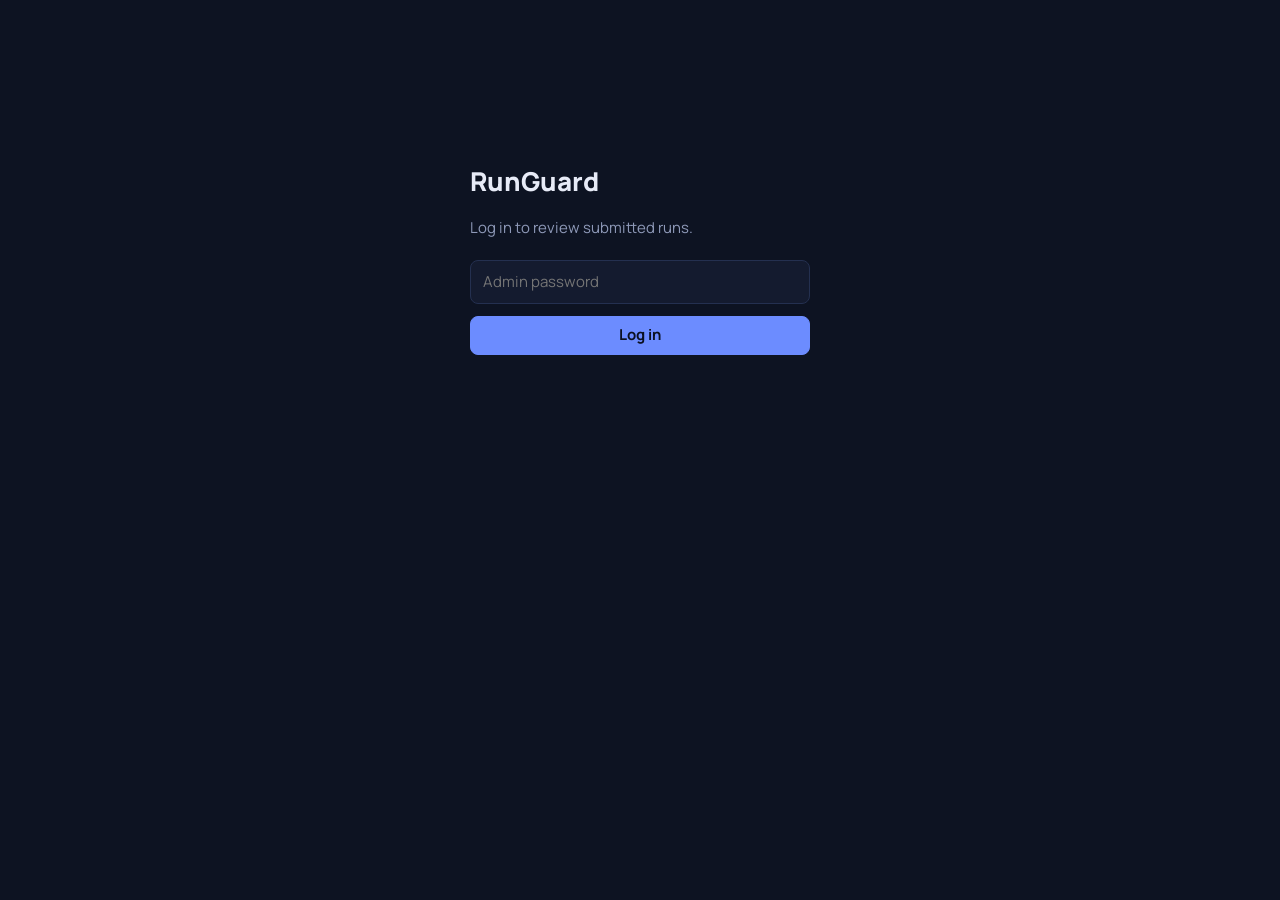
==== index.html @ 5ec19f97 "V1 site base untested" ====
<!doctype html>
<html lang="en"><head><meta charset="utf-8"><meta name="viewport" content="width=device-width,initial-scale=1">
<title>RunGuard review</title>
<link rel="preconnect" href="https://fonts.googleapis.com"><link rel="preconnect" href="https://fonts.gstatic.com" crossorigin>
<link href="https://fonts.googleapis.com/css2?family=Manrope:wght@400;500;700;800&display=swap" rel="stylesheet">
<link rel="stylesheet" href="style.css"></head><body>
<form class="login" id="login"><h1>RunGuard</h1><p>Log in to review submitted runs.</p>
  <input id="tok" type="password" placeholder="Admin password" autocomplete="current-password" aria-label="Admin password">
  <button class="btn primary" id="in" type="submit">Log in</button><p id="msg" role="alert"></p></form>
<div id="app" hidden>
  <div class="bar"><h1>RunGuard review</h1><button class="btn" id="refresh">Refresh</button><button class="btn" id="out">Log out</button></div>
  <main>
    <div class="tools"><div class="tabs" id="tabs"></div>
      <input type="search" id="q" placeholder="Search player, map or reason" aria-label="Search runs">
      <label><input type="checkbox" id="pend"> Pending only</label></div>
    <div id="list"></div>
  </main>
</div>
<div id="veil"></div><aside id="drawer" aria-label="Run details"></aside>
<script src="app.js"></script></body></html>
---- style.css ----
:root{--bg:#0d1322;--panel:#141b2f;--panel2:#1b2442;--line:#243050;--text:#e7ebf7;--mute:#8e99b8;--accent:#6c8cff;--red:#ff6b7a;--amber:#ffb85c;--green:#52d9a3;color-scheme:dark}
*{box-sizing:border-box}[hidden]{display:none!important}
body{margin:0;background:var(--bg);color:var(--text);font:15px/1.5 Manrope,system-ui,sans-serif;font-variant-numeric:tabular-nums}
button,input{font:inherit;color:inherit}button{cursor:pointer}
:focus-visible{outline:2px solid var(--accent);outline-offset:2px}
.bar{display:flex;align-items:center;gap:16px;padding:14px 24px;border-bottom:1px solid var(--line)}
.bar h1{font-size:18px;font-weight:800;margin:0;flex:1;letter-spacing:-.01em}
.btn{background:var(--panel2);border:1px solid var(--line);border-radius:8px;padding:7px 14px}.btn:hover{border-color:var(--accent)}
.btn.primary{background:var(--accent);border-color:var(--accent);color:#0b1020;font-weight:700}
main{max-width:1080px;margin:0 auto;padding:24px}
.login{max-width:340px;margin:18vh auto;display:grid;gap:12px}.login h1{margin:0 0 4px;font-size:26px;font-weight:800}
.login p{margin:0 0 8px;color:var(--mute)}.login input,.tools input[type=search],#note{background:var(--panel);border:1px solid var(--line);border-radius:8px;padding:10px 12px;width:100%}
#msg{color:var(--red);min-height:1.4em;margin:0}
.tools{display:flex;flex-wrap:wrap;gap:12px;align-items:center;margin-bottom:16px}
.tabs{display:flex;gap:4px;background:var(--panel);border:1px solid var(--line);border-radius:10px;padding:4px}
.tab{background:none;border:0;border-radius:7px;padding:7px 14px;color:var(--mute);font-weight:500}
.tab i{font-style:normal;margin-left:8px;font-size:12px;background:var(--panel2);padding:1px 7px;border-radius:9px}
.tab.on{background:var(--panel2);color:var(--text)}.tab.on i{background:var(--accent);color:#0b1020;font-weight:700}
.tools input[type=search]{flex:1;min-width:180px;width:auto}.tools label{color:var(--mute);display:flex;gap:6px;align-items:center}
.run{display:grid;grid-template-columns:minmax(0,1.3fr) 130px minmax(0,2fr) 120px;gap:16px;align-items:center;padding:14px 16px 14px 20px;margin-bottom:8px;background:var(--panel);border:1px solid var(--line);border-radius:10px;position:relative;cursor:pointer}
.run:hover{border-color:#37457a}.run::before{content:"";position:absolute;left:0;top:10px;bottom:10px;width:4px;border-radius:0 4px 4px 0;background:var(--green)}
.run.flagged::before{background:var(--red)}.run.review::before{background:var(--amber)}
.who b,.time{font-weight:700}.who span,.time span{display:block;color:var(--mute);font-weight:400;font-size:13px;overflow:hidden;text-overflow:ellipsis;white-space:nowrap}
.why{display:flex;flex-wrap:wrap;gap:6px}.why em,.pills em{font-style:normal;font-size:12.5px;background:var(--panel2);border:1px solid var(--line);padding:2px 10px;border-radius:99px}
.run.flagged .why em{border-color:#7a2f3b;color:#ffb3bb}.run.review .why em{border-color:#7a5a2a;color:#ffd9a3}.ok{color:var(--mute);font-size:13px}
.rv{font-size:13px;color:var(--mute);text-align:right}.rv.confirmed_cheat{color:var(--red);font-weight:700}.rv.cleared{color:var(--green)}
.empty{color:var(--mute);padding:40px 0;text-align:center}
#veil{position:fixed;inset:0;background:#0008;opacity:0;pointer-events:none;transition:opacity .2s}#veil.on{opacity:1;pointer-events:auto}
#drawer{position:fixed;top:0;right:0;bottom:0;width:min(540px,100%);background:var(--panel);border-left:1px solid var(--line);padding:24px;overflow:auto;transform:translateX(100%);transition:transform .22s}
#drawer.open{transform:none}#drawer h2{margin:0;font-size:22px;font-weight:800}.sub{color:var(--mute);margin:2px 0 14px;word-break:break-all}
.grid{display:grid;grid-template-columns:repeat(3,1fr);gap:8px;margin:16px 0}.m{background:var(--bg);border:1px solid var(--line);border-radius:8px;padding:8px 12px}
.m span{display:block;color:var(--mute);font-size:12.5px}.m b{font-size:18px}
.pills{display:flex;flex-wrap:wrap;gap:6px}h3{font-size:14px;margin:22px 0 8px;color:var(--mute);font-weight:700}
.acts{display:flex;gap:8px;flex-wrap:wrap;margin:14px 0 8px}.btn.red{border-color:#7a2f3b;color:#ffb3bb}.btn.green{border-color:#2f6f57;color:#9ff0cf}
ul.ev{list-style:none;margin:0;padding:0}.ev li{display:grid;grid-template-columns:54px 1fr;gap:8px;padding:6px 0;border-bottom:1px solid var(--line);font-size:13.5px}
.ev li>span{color:var(--mute)}.ev .FLAG b{color:var(--red)}.ev .WARN b{color:var(--amber)}
details{margin-top:18px}summary{cursor:pointer;color:var(--mute)}pre{background:var(--bg);padding:10px;border-radius:8px;overflow:auto;max-height:280px;font-size:12px}
@media(max-width:760px){.run{grid-template-columns:1fr auto}.why{grid-column:1/-1}.rv{text-align:left}.grid{grid-template-columns:repeat(2,1fr)}}
@media(prefers-reduced-motion:reduce){#drawer,#veil{transition:none}}
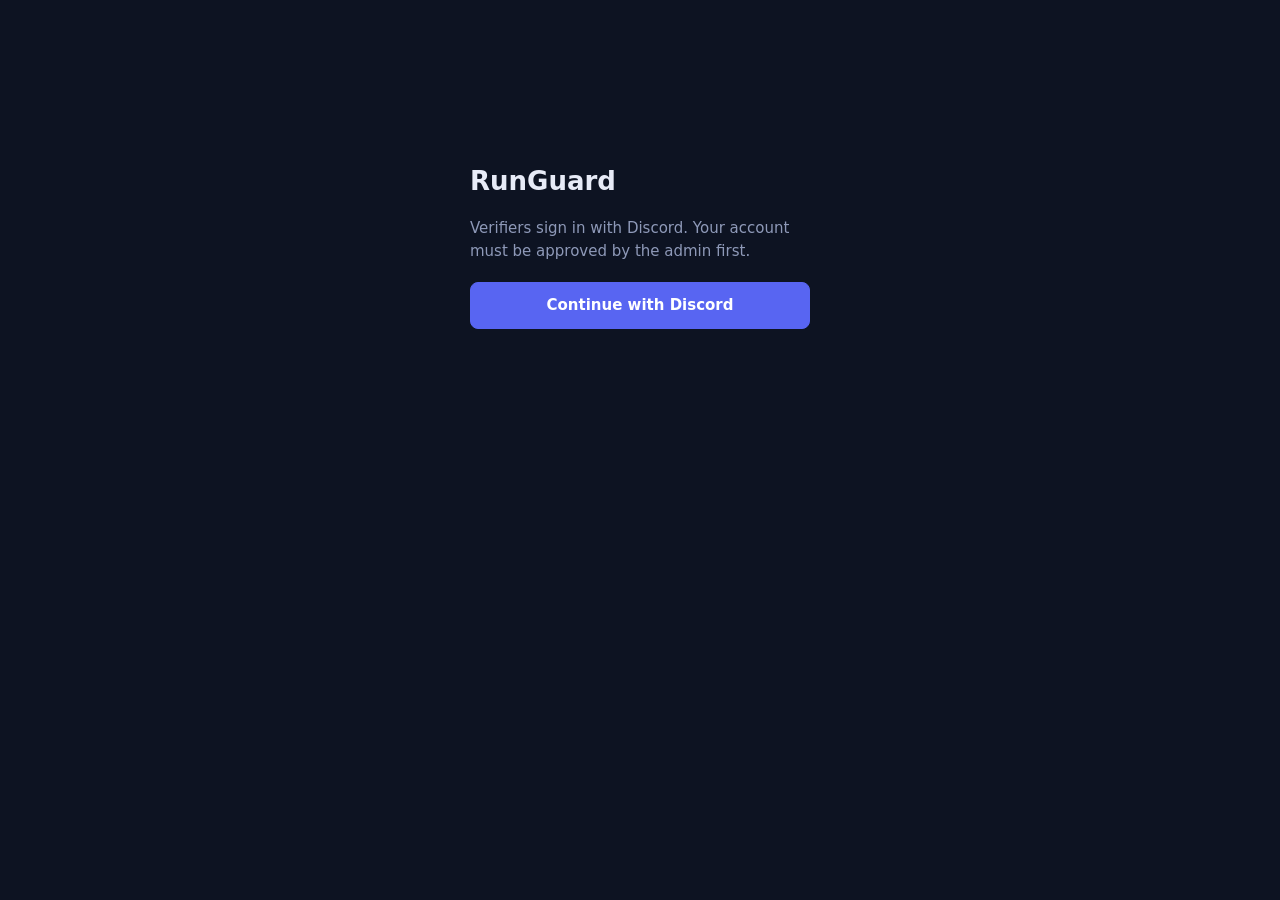
==== commit 11e42ebb: "V2 LOGIN discord login UNTESTED" ====
--- a/index.html
+++ b/index.html
@@ -1,14 +1,16 @@
 <!doctype html>
 <html lang="en"><head><meta charset="utf-8"><meta name="viewport" content="width=device-width,initial-scale=1">
+<meta http-equiv="Content-Security-Policy" content="default-src 'none'; script-src 'self'; style-src 'self' https://fonts.googleapis.com; font-src https://fonts.gstatic.com; connect-src https://runguard-api.runguard-database.workers.dev; base-uri 'none'; form-action 'none'">
+<meta name="referrer" content="no-referrer"><meta name="robots" content="noindex">
 <title>RunGuard review</title>
 <link rel="preconnect" href="https://fonts.googleapis.com"><link rel="preconnect" href="https://fonts.gstatic.com" crossorigin>
 <link href="https://fonts.googleapis.com/css2?family=Manrope:wght@400;500;700;800&display=swap" rel="stylesheet">
-<link rel="stylesheet" href="style.css"></head><body>
-<form class="login" id="login"><h1>RunGuard</h1><p>Log in to review submitted runs.</p>
-  <input id="tok" type="password" placeholder="Admin password" autocomplete="current-password" aria-label="Admin password">
-  <button class="btn primary" id="in" type="submit">Log in</button><p id="msg" role="alert"></p></form>
+<link rel="stylesheet" href="style.css">
+</head><body>
+<div class="login" id="login"><h1>RunGuard</h1><p>Verifiers sign in with Discord. Your account must be approved by the admin first.</p>
+  <a class="btn discord" id="dc" href="#">Continue with Discord</a><p id="msg" role="alert"></p></div>
 <div id="app" hidden>
-  <div class="bar"><h1>RunGuard review</h1><button class="btn" id="refresh">Refresh</button><button class="btn" id="out">Log out</button></div>
+  <div class="bar"><h1>RunGuard review</h1><span class="me" id="me"></span><button class="btn" id="refresh">Refresh</button><button class="btn" id="out">Log out</button></div>
   <main>
     <div class="tools"><div class="tabs" id="tabs"></div>
       <input type="search" id="q" placeholder="Search player, map or reason" aria-label="Search runs">
@@ -17,4 +19,4 @@
   </main>
 </div>
 <div id="veil"></div><aside id="drawer" aria-label="Run details"></aside>
-<script src="app.js"></script></body></html>
+<script src="common.js"></script><script src="app.js"></script></body></html>
--- a/style.css
+++ b/style.css
@@ -37,3 +37,23 @@
 details{margin-top:18px}summary{cursor:pointer;color:var(--mute)}pre{background:var(--bg);padding:10px;border-radius:8px;overflow:auto;max-height:280px;font-size:12px}
 @media(max-width:760px){.run{grid-template-columns:1fr auto}.why{grid-column:1/-1}.rv{text-align:left}.grid{grid-template-columns:repeat(2,1fr)}}
 @media(prefers-reduced-motion:reduce){#drawer,#veil{transition:none}}
+
+/* --- v2 additions --- */
+.btn.discord{display:block;text-align:center;background:#5865f2;border-color:#5865f2;color:#fff;font-weight:700;padding:11px 14px;text-decoration:none}
+.btn.discord:hover{background:#4752c4}
+.btn:disabled{opacity:.4;cursor:default}
+.bar .me{color:var(--mute);font-size:14px}
+.btn.close{float:right}
+.bar .tabs{margin-right:auto}
+.card{background:var(--panel);border:1px solid var(--line);border-radius:12px;padding:18px 20px;margin-bottom:16px}
+.card h2{margin:0 0 8px;font-size:17px;font-weight:800}.dim{color:var(--mute);font-size:13px}
+.addf{display:flex;gap:8px;flex-wrap:wrap;margin-top:10px}
+.addf input,#dbt{background:var(--bg);border:1px solid var(--line);border-radius:8px;padding:9px 12px;flex:1;min-width:160px}
+#dbt{flex:0 0 auto}#addmsg{color:var(--red);margin:8px 0 0;min-height:1.2em}
+.scroll{overflow:auto}.tbl{width:100%;border-collapse:collapse;font-size:13.5px}
+.tbl th{text-align:left;color:var(--mute);font-weight:700;padding:8px 10px;border-bottom:1px solid var(--line);white-space:nowrap}
+.tbl td{padding:8px 10px;border-bottom:1px solid var(--line);vertical-align:middle;max-width:340px}
+.tbl td .dim{display:block}.tbl code{font-size:12.5px}.act{white-space:nowrap}.act .btn{padding:4px 10px;font-size:13px;margin-right:4px}
+.badge{font-size:12px;padding:2px 10px;border-radius:99px;border:1px solid var(--line);background:var(--panel2)}
+.badge.verifier{color:var(--green);border-color:#2f6f57}.badge.pending{color:var(--amber);border-color:#7a5a2a}.badge.blocked{color:var(--red);border-color:#7a2f3b}
+.dbbar{display:flex;gap:10px;align-items:center;flex-wrap:wrap;margin-bottom:12px}.dbbar .dim{flex:1}
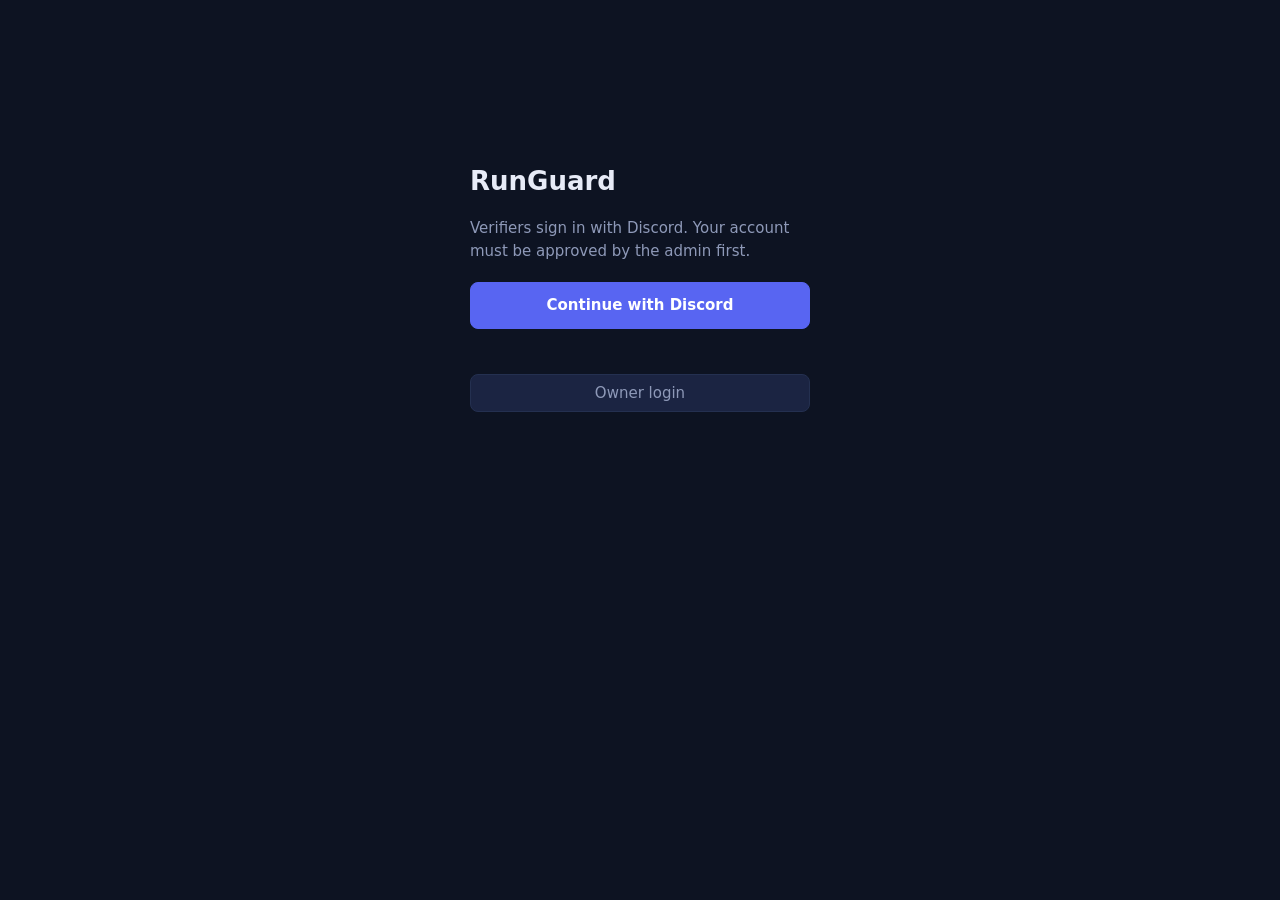
==== commit c1d77a70: "V4 plugin compatibility test" ====
--- a/index.html
+++ b/index.html
@@ -8,7 +8,8 @@
 <link rel="stylesheet" href="style.css">
 </head><body>
 <div class="login" id="login"><h1>RunGuard</h1><p>Verifiers sign in with Discord. Your account must be approved by the admin first.</p>
-  <a class="btn discord" id="dc" href="#">Continue with Discord</a><p id="msg" role="alert"></p></div>
+  <a class="btn discord" id="dc" href="#">Continue with Discord</a><p id="msg" role="alert"></p>
+  <a class="btn owner-link" href="owner.html">Owner login</a></div>
 <div id="app" hidden>
   <div class="bar"><h1>RunGuard review</h1><span class="me" id="me"></span><button class="btn" id="refresh">Refresh</button><button class="btn" id="out">Log out</button></div>
   <main>
--- a/style.css
+++ b/style.css
@@ -57,3 +57,7 @@
 .badge{font-size:12px;padding:2px 10px;border-radius:99px;border:1px solid var(--line);background:var(--panel2)}
 .badge.verifier{color:var(--green);border-color:#2f6f57}.badge.pending{color:var(--amber);border-color:#7a5a2a}.badge.blocked{color:var(--red);border-color:#7a2f3b}
 .dbbar{display:flex;gap:10px;align-items:center;flex-wrap:wrap;margin-bottom:12px}.dbbar .dim{flex:1}
+
+/* --- v3 additions --- */
+.owner-link{display:block;text-align:center;text-decoration:none;color:var(--mute)}
+.sr{position:absolute;left:-9999px;width:1px;height:1px;opacity:0}
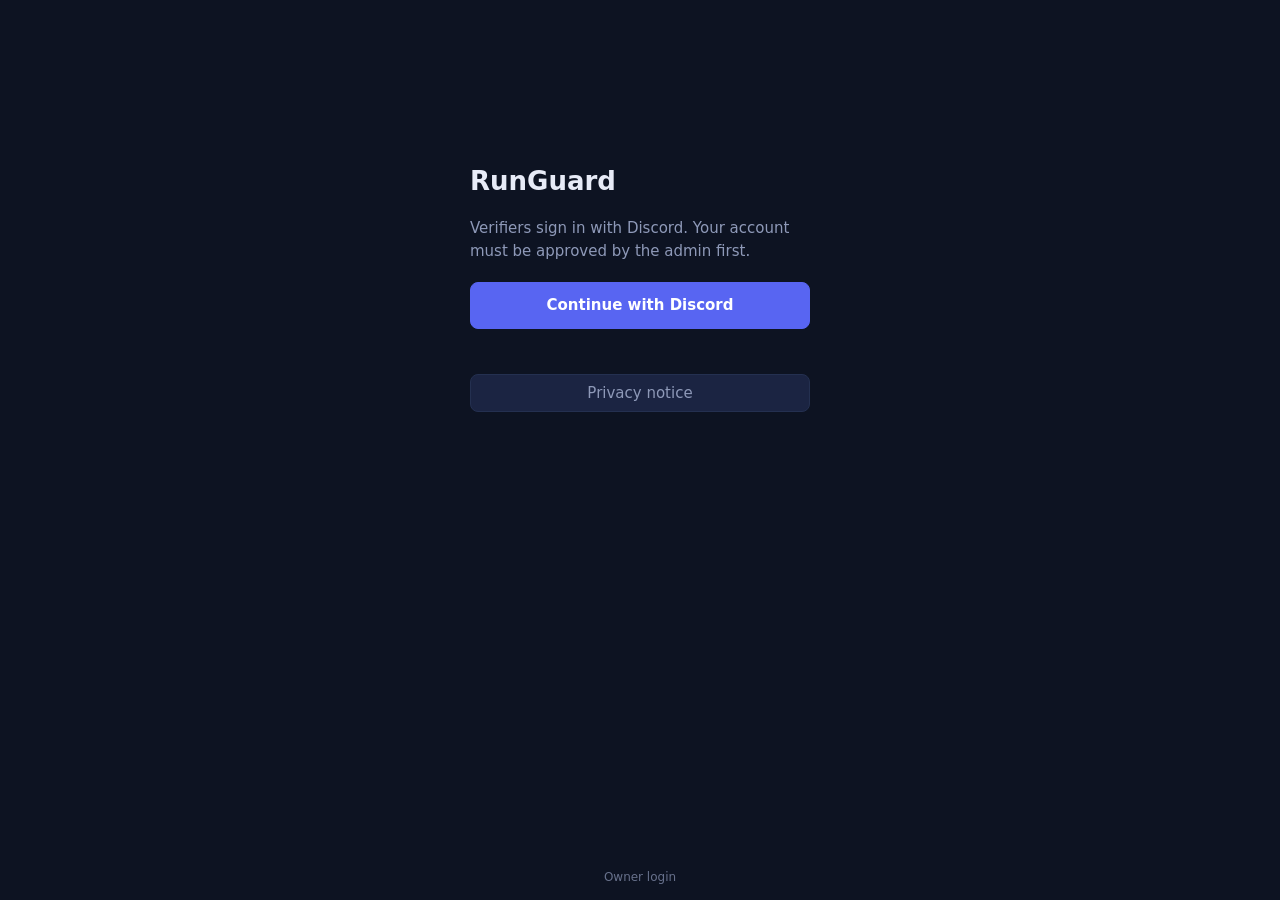
==== commit 2de93d69: "v6 added privacy notice" ====
--- a/index.html
+++ b/index.html
@@ -9,7 +9,7 @@
 </head><body>
 <div class="login" id="login"><h1>RunGuard</h1><p>Verifiers sign in with Discord. Your account must be approved by the admin first.</p>
   <a class="btn discord" id="dc" href="#">Continue with Discord</a><p id="msg" role="alert"></p>
-  <a class="btn owner-link" href="owner.html">Owner login</a></div>
+  <a class="btn plain" href="privacy.html">Privacy notice</a></div>
 <div id="app" hidden>
   <div class="bar"><h1>RunGuard review</h1><span class="me" id="me"></span><button class="btn" id="refresh">Refresh</button><button class="btn" id="out">Log out</button></div>
   <main>
@@ -20,4 +20,5 @@
   </main>
 </div>
 <div id="veil"></div><aside id="drawer" aria-label="Run details"></aside>
+<footer class="foot"><a href="owner.html">Owner login</a></footer>
 <script src="common.js"></script><script src="app.js"></script></body></html>
--- a/style.css
+++ b/style.css
@@ -61,3 +61,9 @@
 /* --- v3 additions --- */
 .owner-link{display:block;text-align:center;text-decoration:none;color:var(--mute)}
 .sr{position:absolute;left:-9999px;width:1px;height:1px;opacity:0}
+
+/* --- v4 additions --- */
+.btn.plain{display:block;text-align:center;text-decoration:none;color:var(--mute)}
+.foot{position:fixed;left:0;right:0;bottom:14px;text-align:center;font-size:12px}
+.foot a{color:var(--mute);opacity:.7;text-decoration:none}.foot a:hover{opacity:1;text-decoration:underline}
+#login[hidden]~.foot{display:none}
